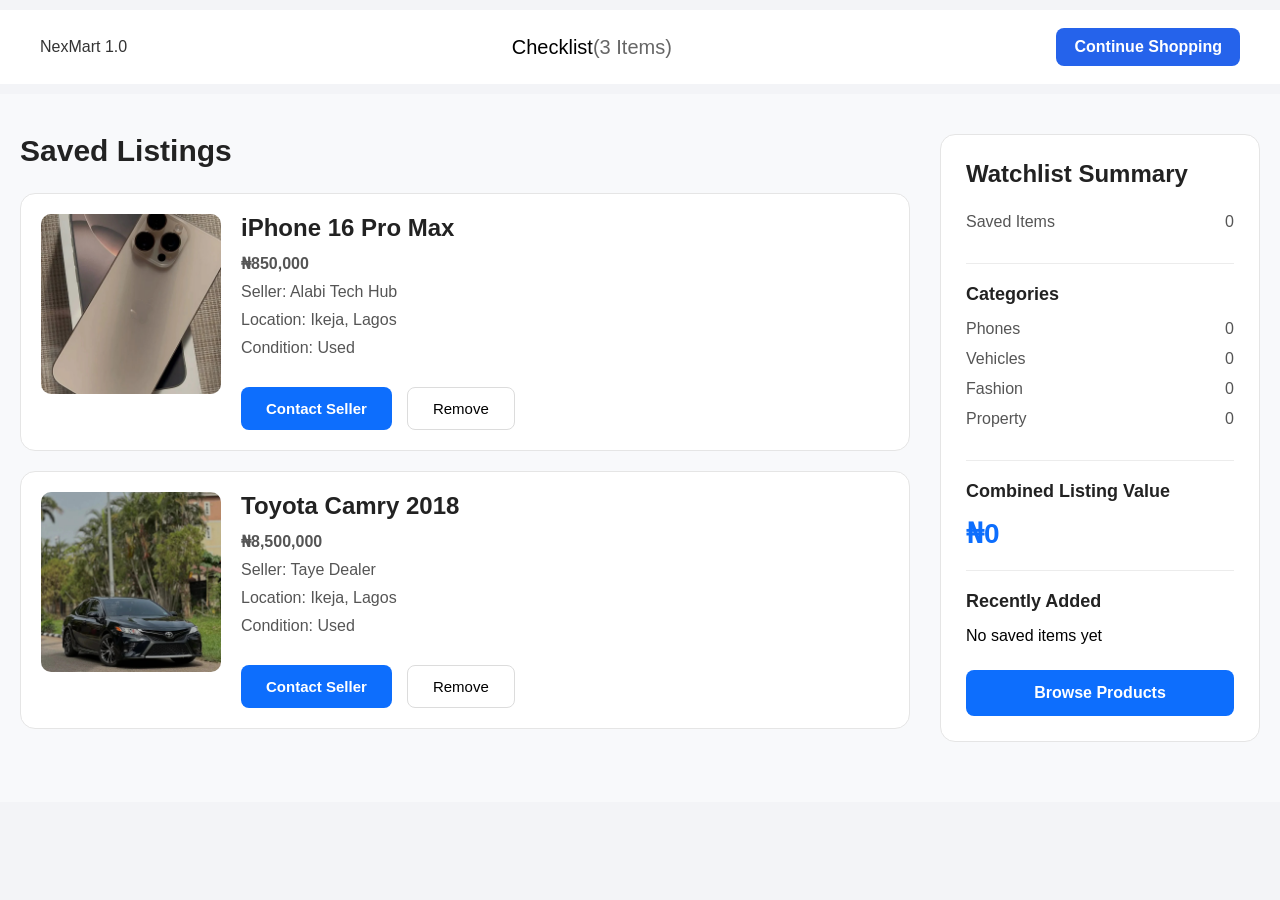
==== checklist.html @ 756cb07a "render watchList page and add reomve feature to cart and the page" ====
<!DOCTYPE html>
<html lang="en">
<head>
  <meta charset="UTF-8">
  <meta name="viewport" content="width=device-width, initial-scale=1.0">
  <title>Check List</title>

  <link rel="stylesheet" href="styles/body.css">
  <link rel="stylesheet" href="styles/checklist-page/checkout-header.css">
  <link rel="stylesheet" href="styles/checklist-page/checklist.css">
</head>
<body>

  <header class="cart-header">
    <nav class="cart-navbar">
      <a href="index.html" class="logo">
        <span class="logo-text">NexMart</span>
        <span class="logo-version">1.0</span>
        <span class="logo-mobile"></span>
      </a>
      <h2 class="cart-title">
        Checklist<span>(3 Items)</span>
      </h2>
      <a href="products-page.html" class="continue-shopping">
        Continue Shopping
      </a>
    </nav>
  </header>


  <main class="watchlist-page">
    <div class="watchlist-container">

      <div class="watchlist-items">

        <h2 class="section-title">Saved Listings</h2>

        <div class="saved-items-container js-saved-items">

        <!-- Cart items will be generated here -->

        </div>

      </div>

      <aside class="watchlist-summary">

        <h2 class="summary-title">Watchlist Summary</h2>

        <div class="summary-section">

          <div class="summary-row">
            <p>Saved Items</p>
            <p class="js-saved-items-count">0</p>
          </div>

        </div>

        <div class="summary-section">

        <h3>Categories</h3>

          <div class="summary-row">
              <p>Phones</p>
              <p class="js-phone-count">0</p>
          </div>

          <div class="summary-row">
            <p>Vehicles</p>
            <p class="js-vehicle-count">0</p>
          </div>

          <div class="summary-row">
            <p>Fashion</p>
            <p class="js-fashion-count">0</p>
          </div>

          <div class="summary-row">
            <p>Property</p>
            <p class="js-property-count">0</p>
          </div>

        </div>

        <div class="summary-section">

          <h3>Combined Listing Value</h3>

          <p class="combined-value js-combined-value">
            ₦0
          </p>

        </div>

        <div class="summary-section">

          <h3>Recently Added</h3>

          <p class="js-last-added">
            No saved items yet
          </p>

        </div>

        <button class="browse-products-btn">
          Browse Products
        </button>

      </aside>

    </div>
  </main>

  <script type="module" src="script/watchlist.js"></script>
 

</body>
</html>
---- styles/body.css ----
*{
    margin:0;
    padding:0;
    box-sizing:border-box;
}

body{
    font-family:Arial, Helvetica, sans-serif;
    background:#f3f4f7;
}

a{
    text-decoration:none;
    color:#333;
}

button{
    cursor:pointer;
    border:none;
    background:none;
}

input{
    border:none;
    outline:none;
}
---- styles/checklist-page/checkout-header.css ----
.cart-header{
padding:18px 40px;
background:#fff;
margin:10px 0;
}

.cart-navbar{
display:flex;
justify-content:space-between;
align-items:center;
gap:20px;
}

.app-logo {
  display: none;
}

.cart-title{
font-size:20px;
font-weight:500;
}

.cart-title span{
font-size:20px;
font-weight:500;
color:#666;
}

.continue-shopping{
padding:10px 18px;
background:#2563EB;
color:#fff;
border-radius:8px;
font-weight:600;
transition:.3s;
}

.continue-shopping:hover{
background:#2563EB;
}
---- styles/checklist-page/checklist.css ----
.watchlist-page{
padding:40px 20px 60px;
background:#f8f9fb;
}

.watchlist-container{
max-width:1300px;
margin:0 auto;
display:flex;
gap:30px;
align-items:flex-start;
}

.watchlist-items{
flex:1;
}

.section-title{
font-size:30px;
margin-bottom:25px;
color:#222;
}

.saved-items-container{
display:flex;
flex-direction:column;
gap:20px;
}

.watchlist-card{
display:flex;
gap:20px;
background:#fff;
border:1px solid #e5e5e5;
border-radius:15px;
padding:20px;
}

.watchlist-image{
flex:0 0 180px;
height:180px;
}

.watchlist-image img{
width:100%;
height:100%;
object-fit:cover;
border-radius:10px;
display:block;
}

.watchlist-details{
flex:1;
display:flex;
flex-direction:column;
}

.watchlist-details h3{
font-size:24px;
margin-bottom:12px;
color:#222;
}

.price{
font-size:28px;
font-weight:700;
color:#0d6efd;
margin-bottom:15px;
}

.watchlist-details p{
margin-bottom:10px;
font-size:16px;
color:#555;
}

.watchlist-actions{
margin-top:auto;
display:flex;
gap:15px;
padding-top:20px;
}

.contact-seller-btn{
padding:12px 25px;
border:none;
border-radius:8px;
background:#0d6efd;
color:#fff;
font-size:15px;
font-weight:600;
cursor:pointer;
transition:.3s;
}

.contact-seller-btn:hover{
background:#0b5ed7;
}

.remove-btn{
padding:12px 25px;
border:1px solid #dcdcdc;
background:#fff;
border-radius:8px;
font-size:15px;
cursor:pointer;
transition:.3s;
}

.remove-btn:hover{
background:#f5f5f5;
}

.watchlist-summary{
width:320px;
background:#fff;
border:1px solid #e5e5e5;
border-radius:15px;
padding:25px;
position:sticky;
top:100px;
}

.summary-title{
font-size:24px;
margin-bottom:25px;
color:#222;
}

.summary-section{
padding-bottom:20px;
margin-bottom:20px;
border-bottom:1px solid #ececec;
}

.summary-section:last-of-type{
border-bottom:none;
margin-bottom:25px;
padding-bottom:0;
}

.summary-section h3{
font-size:18px;
margin-bottom:15px;
color:#222;
}

.summary-row{
display:flex;
justify-content:space-between;
align-items:center;
margin-bottom:12px;
font-size:16px;
color:#555;
}

.combined-value{
font-size:28px;
font-weight:700;
color:#0d6efd;
}

.browse-products-btn{
width:100%;
padding:14px;
border:none;
border-radius:8px;
background:#0d6efd;
color:#fff;
font-size:16px;
font-weight:600;
cursor:pointer;
transition:.3s;
}

.browse-products-btn:hover{
background:#0b5ed7;
}

@media(max-width:992px){

.watchlist-container{
flex-direction:column;
}

.watchlist-summary{
width:100%;
position:static;
order:-1;
}

}

@media(max-width:768px){

.watchlist-page{
padding:25px 15px 40px;
}

.section-title{
font-size:26px;
}

.watchlist-card{
flex-direction:column;
}

.watchlist-image{
width:100%;
height:260px;
flex:none;
}

.watchlist-details h3{
font-size:22px;
}

.price{
font-size:24px;
}

.watchlist-actions{
flex-direction:column;
}

.contact-seller-btn,
.remove-btn{
width:100%;
}

}

@media(max-width:480px){

.watchlist-image{
height:220px;
}

.summary-title{
font-size:22px;
}

.combined-value{
font-size:24px;
}

}
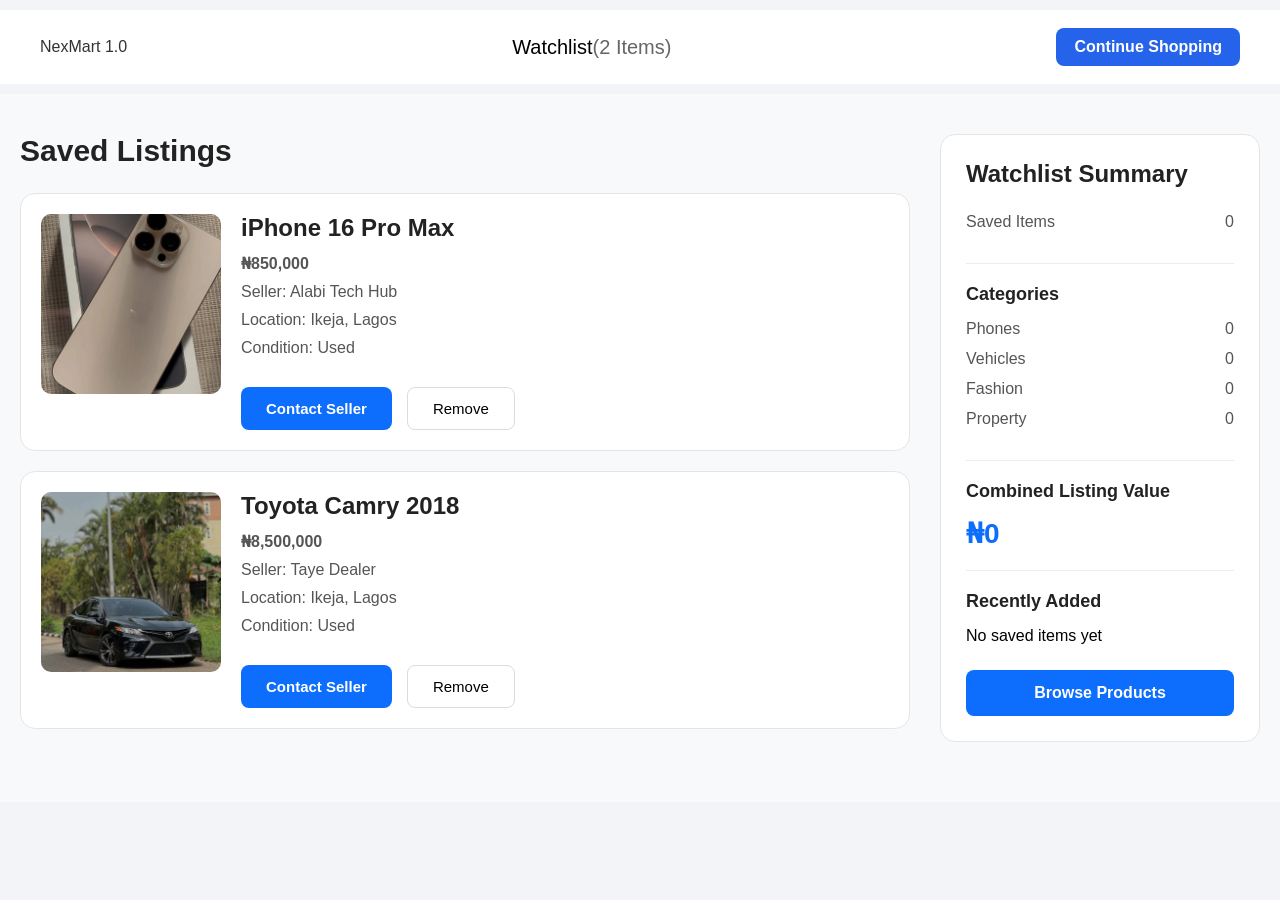
==== commit 9902be57: "move get matchingProduct into product.js and make contact seller ineractive" ====
--- a/checklist.html
+++ b/checklist.html
@@ -19,7 +19,7 @@
         <span class="logo-mobile"></span>
       </a>
       <h2 class="cart-title">
-        Checklist<span>(3 Items)</span>
+        Watchlist<span class="js-checklist-count"></span>
       </h2>
       <a href="products-page.html" class="continue-shopping">
         Continue Shopping
--- a/styles/checklist-page/checklist.css
+++ b/styles/checklist-page/checklist.css
@@ -177,6 +177,28 @@
 background:#0b5ed7;
 }
 
+.empty-watchlist  {
+  margin: 20px 60px;
+  
+}
+
+ .see-more{
+    padding:8px 14px;
+    background:white;
+    border:2px solid #dcdcdc;
+    border-radius:10px;
+    display:flex;
+    max-width: 230px;
+    align-items:center;
+    font-weight:600;
+    margin: 0px 60px;
+    white-space: nowrap;
+}
+.see-more img{
+  width: 30px;
+  margin-left: 10px;
+}
+
 @media(max-width:992px){
 
 .watchlist-container{
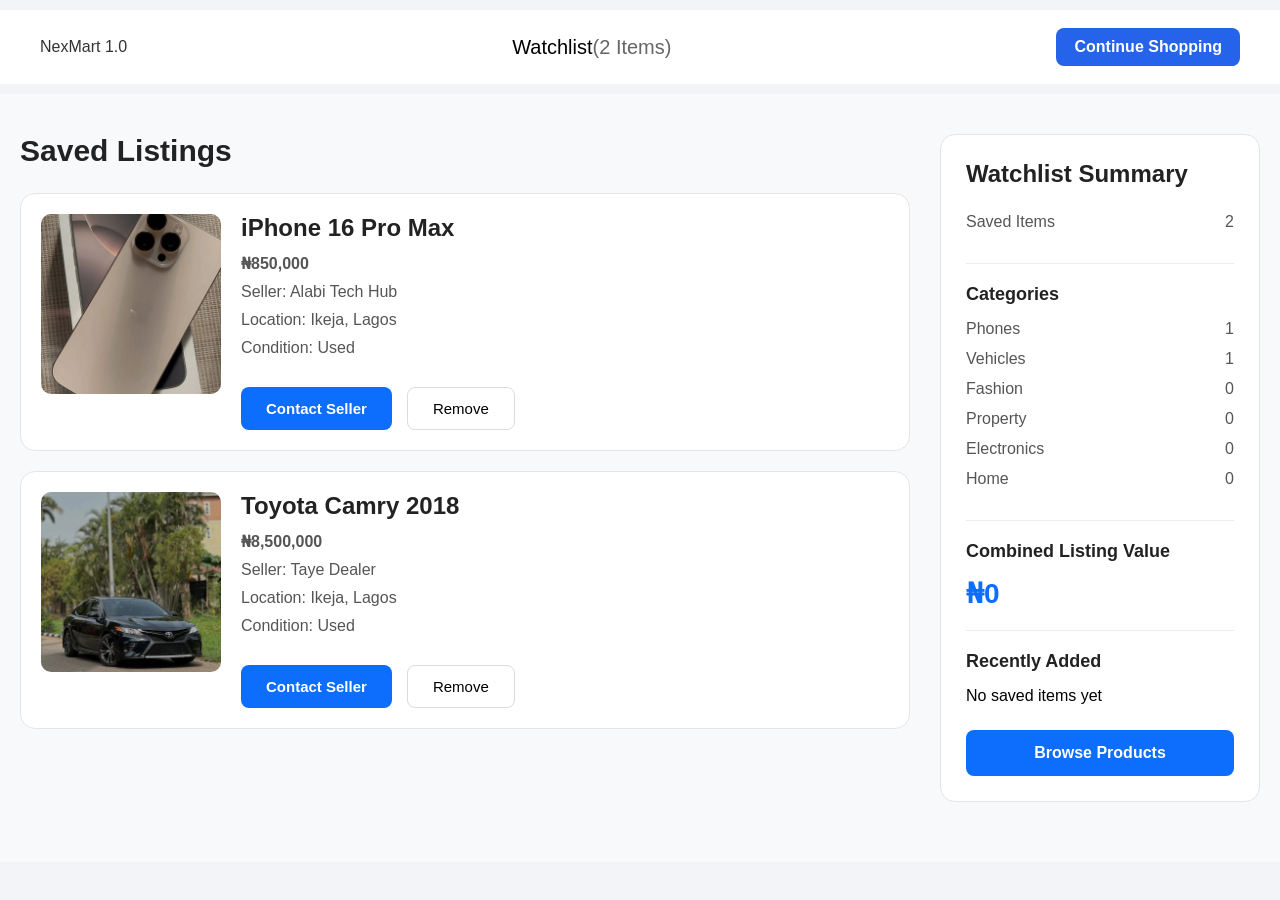
==== commit 06095c3a: "update watchlist list summary" ====
--- a/checklist.html
+++ b/checklist.html
@@ -13,7 +13,7 @@
 
   <header class="cart-header">
     <nav class="cart-navbar">
-      <a href="index.html" class="logo">
+      <a href="NexMart.html" class="logo">
         <span class="logo-text">NexMart</span>
         <span class="logo-version">1.0</span>
         <span class="logo-mobile"></span>
@@ -80,6 +80,16 @@
             <p class="js-property-count">0</p>
           </div>
 
+          <div class="summary-row">
+            <p>Electronics</p>
+            <p class="js-electronics-count">0</p>
+          </div>
+
+          <div class="summary-row">
+            <p>Home</p>
+            <p class="js-home-count">0</p>
+          </div>
+
         </div>
 
         <div class="summary-section">
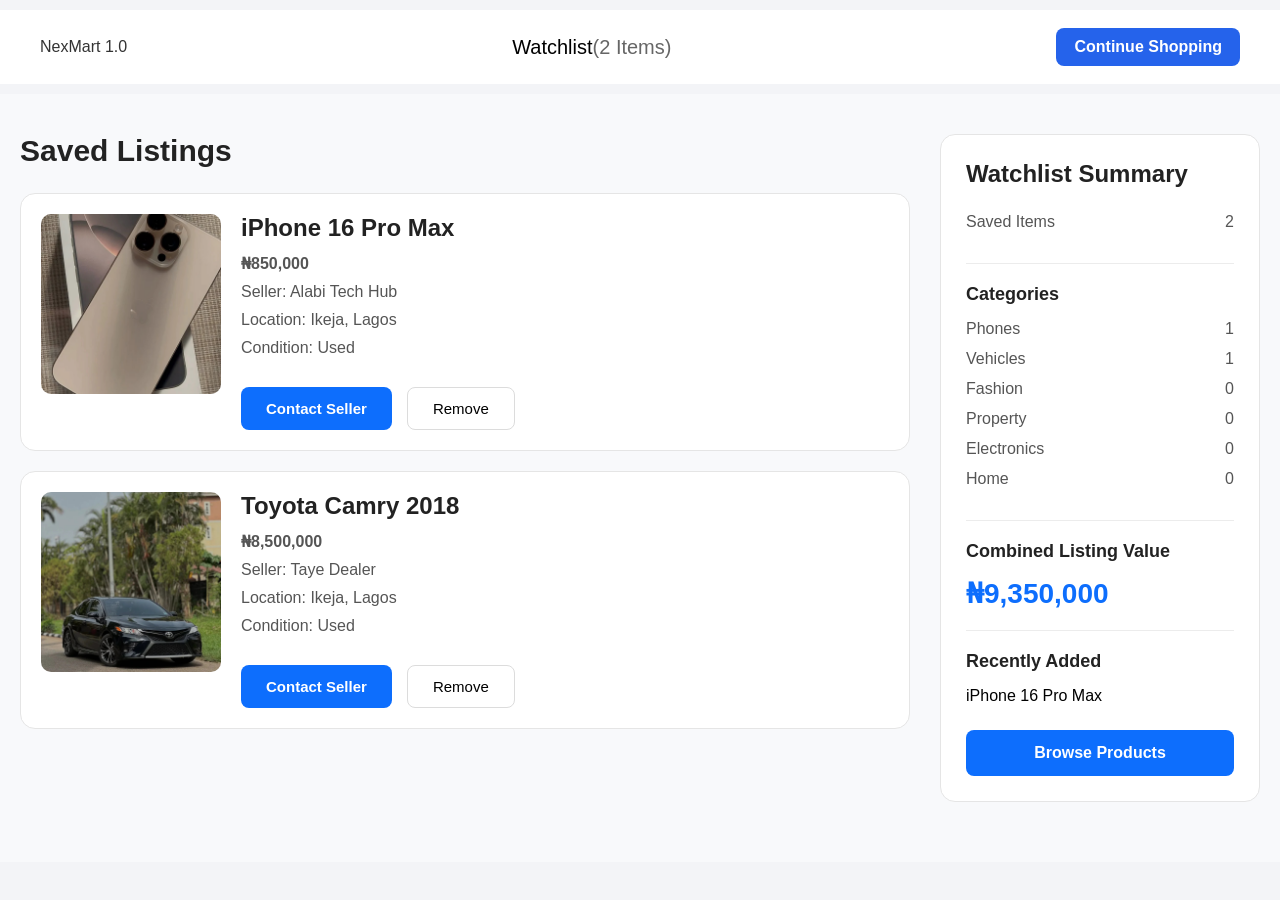
==== commit d55af536: "update and render beadcrumb in product details page" ====
--- a/checklist.html
+++ b/checklist.html
@@ -44,62 +44,43 @@
       </div>
 
       <aside class="watchlist-summary">
-
         <h2 class="summary-title">Watchlist Summary</h2>
-
         <div class="summary-section">
-
           <div class="summary-row">
             <p>Saved Items</p>
             <p class="js-saved-items-count">0</p>
           </div>
-
         </div>
-
         <div class="summary-section">
-
         <h3>Categories</h3>
-
           <div class="summary-row">
               <p>Phones</p>
               <p class="js-phone-count">0</p>
           </div>
-
           <div class="summary-row">
             <p>Vehicles</p>
             <p class="js-vehicle-count">0</p>
           </div>
-
           <div class="summary-row">
             <p>Fashion</p>
             <p class="js-fashion-count">0</p>
           </div>
-
           <div class="summary-row">
             <p>Property</p>
             <p class="js-property-count">0</p>
           </div>
-
           <div class="summary-row">
             <p>Electronics</p>
             <p class="js-electronics-count">0</p>
           </div>
-
           <div class="summary-row">
             <p>Home</p>
             <p class="js-home-count">0</p>
           </div>
-
         </div>
-
         <div class="summary-section">
-
           <h3>Combined Listing Value</h3>
-
-          <p class="combined-value js-combined-value">
-            ₦0
-          </p>
-
+          <p class="combined-value js-combined-value"></p>         
         </div>
 
         <div class="summary-section">
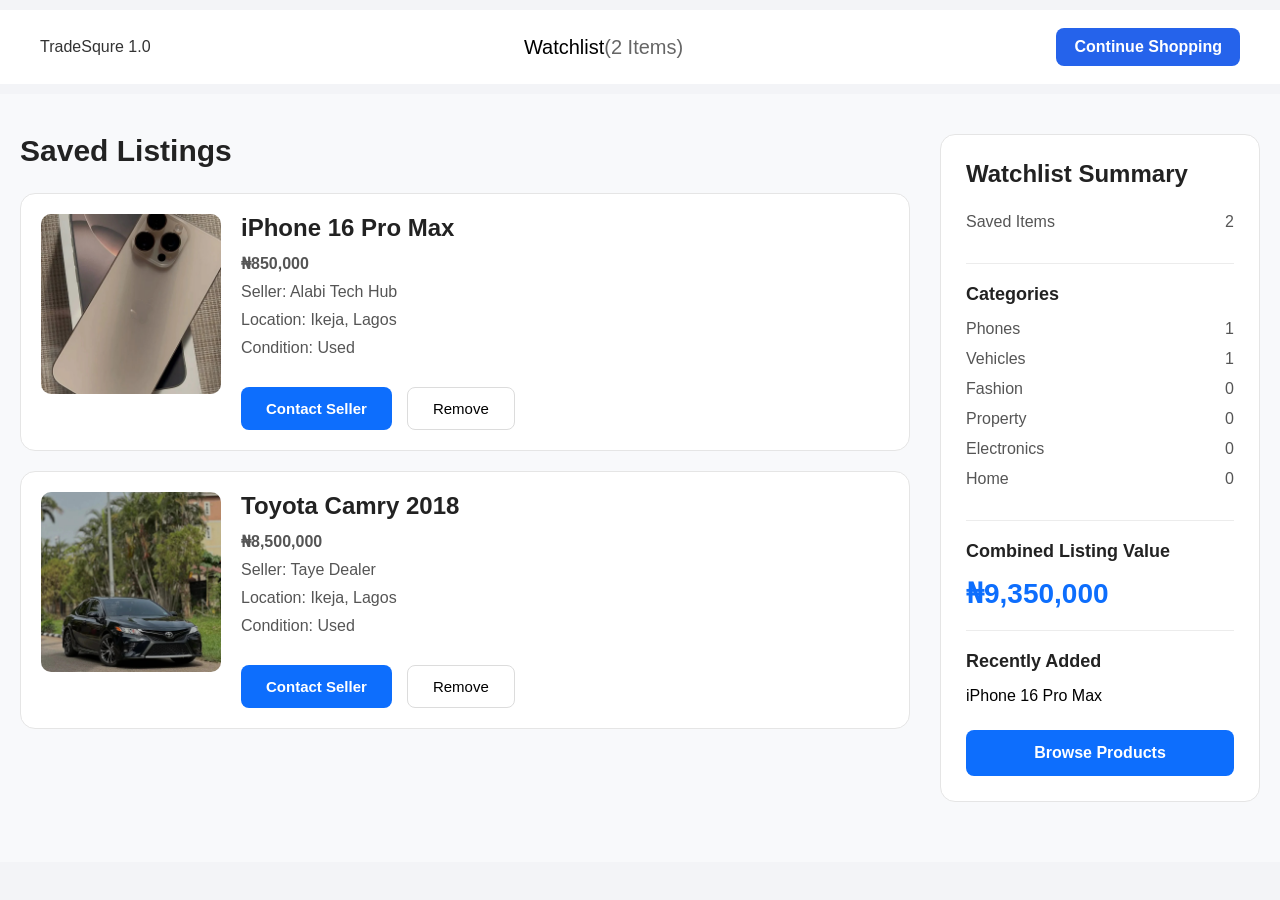
==== commit 50d292dc: "renamed to index and tradeSquare" ====
--- a/checklist.html
+++ b/checklist.html
@@ -13,8 +13,8 @@
 
   <header class="cart-header">
     <nav class="cart-navbar">
-      <a href="NexMart.html" class="logo">
-        <span class="logo-text">NexMart</span>
+      <a href="index.html" class="logo">
+        <span class="logo-text">TradeSqure</span>
         <span class="logo-version">1.0</span>
         <span class="logo-mobile"></span>
       </a>
@@ -81,7 +81,7 @@
         <div class="summary-section">
           <h3>Combined Listing Value</h3>
           <p class="combined-value js-combined-value"></p>         
-        </div>
+        </div> 
 
         <div class="summary-section">
 
